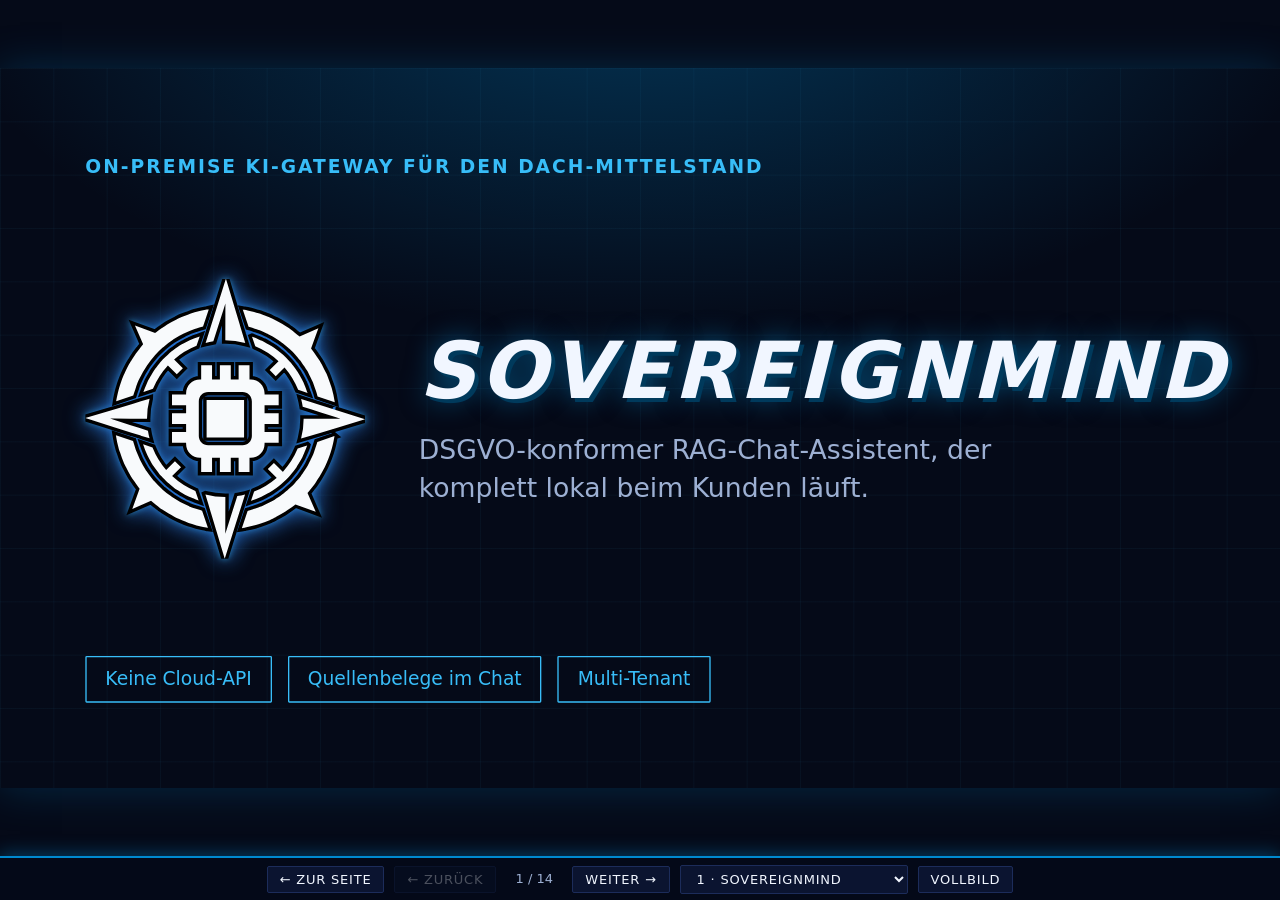
==== praesentation/index.html @ 95791b29 "Präsentation mit Navigationsleiste hinzugefügt und Link auf der Startseite ergänzt Co-Authored-By: C" ====
<!doctype html>
<html lang="de">
<head>
<meta charset="utf-8">
<meta name="viewport" content="width=device-width, initial-scale=1">
<title>SovereignMind – Präsentation</title>
<meta name="description" content="Kurzvorstellung von SovereignMind: Problem, Lösung, Architektur, Funktionen, Tech-Stack und Geschäftsmodell.">
<link rel="icon" href="../assets/logo.svg" type="image/svg+xml">
<link rel="stylesheet" href="site.css">
</head>
<body>
<main id="stage">

<!-- 1 Titel -->
<section class="slide cover" data-title="SovereignMind">
  <p class="eyebrow">On-Premise KI-Gateway für den DACH-Mittelstand</p>
  <div class="cover-main">
    <img src="../assets/logo-outline.svg" alt="SovereignMind Logo">
    <div>
      <h1>SovereignMind</h1>
      <p class="lead">DSGVO-konformer RAG-Chat-Assistent, der komplett lokal beim Kunden läuft.</p>
    </div>
  </div>
  <div class="pills"><span class="pill">Keine Cloud-API</span><span class="pill">Quellenbelege im Chat</span><span class="pill">Multi-Tenant</span></div>
</section>

<!-- 2 Problem -->
<section class="slide" data-title="Ausgangslage">
  <div class="head"><p class="eyebrow">Ausgangslage</p><h2>Sensible Dokumente gehören nicht in die US-Cloud</h2></div>
  <p class="lead">Verträge, Handbücher, Personalakten: Firmen dürfen sie nicht an OpenAI oder Google geben. Ohne Alternative nutzen Mitarbeiter heimlich private ChatGPT-Accounts.</p>
  <div class="row">
    <div class="card"><h3>Kanzleien</h3><p>Mandantenakten unterliegen dem Berufsgeheimnis.</p></div>
    <div class="card"><h3>Personal</h3><p>Bewerber- und Mitarbeiterdaten sind besonders sensibel.</p></div>
    <div class="card"><h3>Gesundheit</h3><p>Patientendaten unterliegen strengen Schutzpflichten.</p></div>
    <div class="card"><h3>Industrie</h3><p>Fertigungspläne und Betriebsgeheimnisse dürfen nicht abfließen.</p></div>
  </div>
</section>

<!-- 3 Lösung -->
<section class="slide statement" data-title="Die Lösung">
  <p class="eyebrow">Die Lösung</p>
  <h2>Kein Dokument, keine Anfrage verlässt das lokale Netz.</h2>
  <p class="sub">Schlüsselfertig, selbst gehostet, auf der Hardware des Kunden.</p>
</section>

<!-- 4 Architektur -->
<section class="slide" data-title="Architektur" style="gap:28px">
  <div class="head"><p class="eyebrow">Architektur</p><h2>Ein Gateway, fünf lokale Dienste</h2></div>
  <div class="stackcol">
    <div class="box"><h3>Next.js Frontend</h3><p>Chat-UI mit Streaming (HTTP/SSE)</p></div>
    <div class="arrow">↓</div>
    <div class="box hi"><h3>C# Backend (Gateway)</h3><p>Auth/RBAC, Lizenz, Tenants, RAG-Orchestrierung</p></div>
    <div class="arrow">↓</div>
  </div>
  <div class="row">
    <div class="card tight"><h3>Inferenz</h3><p>Ollama, nativ auf dem Host</p></div>
    <div class="card tight"><h3>Qdrant</h3><p>Vektorsuche</p></div>
    <div class="card tight"><h3>Ingestion</h3><p>Docling (Python)</p></div>
    <div class="card tight"><h3>Voice</h3><p>faster-whisper, Piper, XTTS-v2</p></div>
    <div class="card tight"><h3>PostgreSQL</h3><p>Tenants, Nutzer, Dokumente, Lizenz</p></div>
  </div>
</section>

<!-- 5 Datenflüsse -->
<section class="slide alt" data-title="Datenflüsse">
  <div class="head"><p class="eyebrow">Datenflüsse</p><h2>Vom Dokument zur belegten Antwort</h2></div>
  <div class="row">
    <div class="card"><p class="num sm">1</p><h3 class="w">Ingestion</h3><p>Upload, Parsing mit Docling, Chunking, Embedding, Speichern in Qdrant. Duplikate erkennt ein Inhalts-Hash.</p></div>
    <div class="card"><p class="num sm">2</p><h3 class="w">Query</h3><p>Frage embedden, Qdrant-Suche, Prompt mit Treffern, Streaming-Antwort auf Deutsch mit klickbaren Quellenzitaten.</p></div>
    <div class="card"><p class="num sm">3</p><h3 class="w">Sprache</h3><p>Diktat per faster-whisper ins Eingabefeld, Antworten per Piper oder XTTS-v2 vorlesen.</p></div>
  </div>
</section>

<!-- 6 Funktionen -->
<section class="slide" data-title="Funktionen" style="gap:32px">
  <div class="head"><p class="eyebrow">Funktionen</p><h2>Mehr als ein Chatfenster</h2></div>
  <div class="row">
    <div class="card"><h3>Gesprächsverlauf</h3><p>Folgefragen werden vor der Suche zu eigenständigen Anfragen umformuliert.</p></div>
    <div class="card"><h3>Personas</h3><p>Assistenten mit Systemprompt, Kategorie-Filter und Connectors.</p></div>
    <div class="card"><h3>Prompt-Bibliothek</h3><p>Wiederverwendbare Vorlagen, direkt im Chat wählbar.</p></div>
  </div>
  <div class="row">
    <div class="card"><h3>Custom Connectors</h3><p>Das Modell ruft interne HTTP-Schnittstellen (DMS, ERP) selbst auf.</p></div>
    <div class="card"><h3>Chat-Uploads</h3><p>Dateien in einer Konversation durchsuchen, ohne sie dauerhaft abzulegen.</p></div>
    <div class="card"><h3>Sprache</h3><p>Diktat und Vorlesen, pro Tenant vom Admin freigeschaltet.</p></div>
  </div>
</section>

<!-- 7 Erweiterungen -->
<section class="slide alt" data-title="Erweiterungen">
  <div class="head"><p class="eyebrow">Erweiterungen</p><h2>Wissenspakete, Themes und Support</h2></div>
  <div class="row">
    <div class="card"><h3>Wissenspakete</h3><p>Vorverarbeitete Gesetze und Regelwerke als signierte Pakete. Der Admin installiert sie aus dem Katalog oder importiert eine Datei.</p></div>
    <div class="card"><h3>Themes</h3><p>Jeder Nutzer wählt Stil, Hell oder Dunkel und Akzentfarbe. Das Unternehmen kann eine Akzentfarbe vorgeben.</p></div>
    <div class="card"><h3>Support</h3><p>Nutzer schreiben dem Admin über ein Kontaktformular, der Admin sieht Posteingang und Diagnose.</p></div>
  </div>
</section>

<!-- 8 Betrieb -->
<section class="slide" data-title="Betrieb">
  <div class="head"><p class="eyebrow">Betrieb</p><h2>Verwaltung für Admins</h2></div>
  <div class="row">
    <div class="card"><h3>Multi-Tenant</h3><p>Eigenes Branding je Unternehmen, Rollen Admin und Member, Lizenz als signiertes Token.</p></div>
    <div class="card"><h3>Dokumente</h3><p>Kategorien und Verarbeitungsstatus pro Dokument, Sprung vom Fehler zum Log-Eintrag.</p></div>
    <div class="card"><h3>Hardware</h3><p>Dashboard für CPU, RAM, GPU und Temperatur; unter Windows mit Companion-Agent.</p></div>
    <div class="card"><h3>Statistik</h3><p>Anonyme Nutzungsdaten mit CSV-Export, Log-Ansicht mit Aufbewahrung.</p></div>
  </div>
</section>

<!-- 9 Tech-Stack -->
<section class="slide alt" data-title="Tech-Stack" style="gap:36px">
  <div class="head"><p class="eyebrow">Tech-Stack</p><h2>Bewährte Bausteine</h2></div>
  <table class="t">
    <tr><th>Layer</th><th>Wahl</th><th>Warum</th></tr>
    <tr><td>Frontend</td><td>Next.js / React</td><td>Chat-UI mit Streaming</td></tr>
    <tr><td>Backend</td><td>C# ASP.NET Core, MediatR</td><td>Gateway, Auth/RBAC, Multi-Tenant</td></tr>
    <tr><td>Persistenz</td><td>PostgreSQL (EF Core)</td><td>Zugangsdaten werden automatisch erzeugt</td></tr>
    <tr><td>Vektor-DB</td><td>Qdrant</td><td>Guter .NET-Client, REST/gRPC</td></tr>
    <tr><td>Parsing</td><td>Docling (Python)</td><td>Air-Gapped-fähig, Modelle vorgeladen</td></tr>
    <tr><td>Inferenz</td><td>Ollama (nativ)</td><td>Nutzt die GPU über den Host-Treiber</td></tr>
    <tr><td>Voice</td><td>faster-whisper, Piper / XTTS-v2</td><td>Diktat und Vorlesen lokal, Freigabe pro Tenant</td></tr>
    <tr><td>Lizenz</td><td>Signierte JWE-Tokens</td><td>Offline-Prüfung, kein Lizenzserver</td></tr>
    <tr><td>Deployment</td><td>Nativer Installer</td><td>Windows-Setup und Linux-.deb, kein Docker</td></tr>
  </table>
</section>

<!-- 10 Inferenz -->
<section class="slide" data-title="Inferenz">
  <div class="head"><p class="eyebrow">Inferenz</p><h2>Ollama läuft nativ auf dem Host</h2></div>
  <div class="row">
    <div class="card" style="gap:20px;padding:48px"><p class="tag">Warum nativ</p><h3 class="big">Direkt auf der GPU</h3>
      <ul><li>Kein Container, kein GPU-Passthrough</li><li>NVIDIA und AMD über den Host-Treiber</li><li>Ohne GPU läuft alles auf der CPU</li></ul></div>
    <div class="card" style="gap:20px;padding:48px"><p class="tag">Im Betrieb</p><h3 class="big">Modelle im Griff</h3>
      <ul><li>Der Installer liefert Ollama und die Modelle mit</li><li>Mehrere Modelle vorhalten, Live-Modellwechsel</li><li>Auswahl nach VRAM, Wechsel durch den Admin</li></ul></div>
  </div>
</section>

<!-- 11 Modelle -->
<section class="slide alt" data-title="Modelle">
  <div class="head"><p class="eyebrow">Modelle</p><h2>Die Modellwahl richtet sich nach dem VRAM</h2></div>
  <div class="row">
    <div class="card" style="gap:12px"><p class="num">14B</p><h3 class="w">Qwen2.5-Instruct</h3><p>Bei ausreichend VRAM, Q4_K_M, gutes Deutsch.</p></div>
    <div class="card" style="gap:12px"><p class="num">7B</p><h3 class="w">Qwen2.5-Instruct</h3><p>Bei wenig VRAM, gleiche Quantisierung.</p></div>
    <div class="card" style="gap:12px"><p class="num">bge-m3</p><h3 class="w">Embeddings</h3><p>Multilingual, eigener Tokenizer fürs Chunking.</p></div>
  </div>
  <p class="lead" style="font-size:32px">Der Katalog liegt in <b style="color:var(--accent-hi)">models.json</b>. Neue Modelle kommen ohne Image-Rebuild dazu, der Admin lädt sie im Tab „Lokale Modelle“.</p>
</section>

<!-- 12 Qualität -->
<section class="slide" data-title="Qualität">
  <div class="head"><p class="eyebrow">Qualität</p><h2>Prüfung bei jedem Push</h2></div>
  <div class="row">
    <div class="card"><h3>Quality Gate</h3><p>Bei Pull Request und Push auf main laufen Backend-Tests mit Coverage-Gate, beide Frontends und die Python-Worker.</p></div>
    <div class="card"><h3>E2E-Tests</h3><p>Playwright-Tests gegen den vollständigen Stack, lokal ausgeführt.</p></div>
    <div class="card"><h3>Releases</h3><p>Windows-Setup und Linux-.deb entstehen per Workflow als Release-Assets. Es werden keine Docker-Images veröffentlicht.</p></div>
  </div>
</section>

<!-- 13 Geschäftsmodell -->
<section class="slide alt" data-title="Geschäftsmodell">
  <div class="head"><p class="eyebrow">Geschäftsmodell</p><h2>Als Produkt für KMUs mit Datenschutzauflagen</h2></div>
  <div class="row">
    <div class="card"><h3>Einrichtung</h3><p>Einmalige Gebühr für Installation und Anbindung beim Kunden.</p></div>
    <div class="card"><h3>Wartung</h3><p>Monatlicher Wartungsvertrag, gesteuert über die Laufzeit der Lizenz.</p></div>
    <div class="card"><h3>Installer</h3><p>Nativer Installer für Windows und Linux, ohne Docker. Aktivierung offline per E-Mail und Token.</p></div>
  </div>
</section>

<!-- 14 Abschluss -->
<section class="slide statement split" data-title="Zusammenfassung">
  <p class="eyebrow">Zusammenfassung</p>
  <div class="stmt-body">
    <h2>Datenhoheit als Produkt</h2>
    <ul><li>RAG-Chat mit Quellenbelegen, komplett lokal</li><li>Multi-Tenant, Rollen, Offline-Lizenz, Admin-Bereich</li><li>Funktional umgesetzt, nativer Installer für Windows und Linux</li></ul>
  </div>
  <div class="end-foot"><span>SovereignMind · On-Premise KI-Gateway für den DACH-Mittelstand</span><img src="../assets/logo.svg" alt=""></div>
</section>

</main>
<nav class="ctl" aria-label="Foliensteuerung">
  <a id="exit" href="../index.html">← Zur Seite</a>
  <button id="prev" type="button">← Zurück</button>
  <span id="status" aria-live="polite"></span>
  <button id="next" type="button">Weiter →</button>
  <select id="picker" aria-label="Folie wählen"></select>
  <button id="full" type="button">Vollbild</button>
</nav>
<script src="site.js"></script>
</body>
</html>
---- praesentation/site.css ----
:root {
  --bg: #050a18;
  --surface: #0b1430;
  --text: #f1f6ff;
  --muted: #9db0d3;
  --border: #1c2c5a;
  --accent: #0089cf;
  --accent-hi: #38bdf8;
  --cut: 20px;
  --display: Bahnschrift, "Arial Narrow Bold", "Segoe UI", system-ui, sans-serif;
}
* { box-sizing: border-box; }
html, body { height: 100%; }
body {
  margin: 0; overflow: hidden; background: var(--bg); color: var(--text);
  font: 16px/1.5 system-ui, -apple-system, "Segoe UI", Roboto, sans-serif;
}

/* Bühne: feste Fläche 1920x1080, per JS skaliert */
#stage {
  position: absolute; left: 50%; top: calc(50% - 22px); width: 1920px; height: 1080px;
  transform: translate(-50%, -50%) scale(var(--scale, 1));
  background:
    radial-gradient(1500px 800px at 50% -160px, rgba(0,137,207,.35), transparent 70%),
    linear-gradient(rgba(56,189,248,.045) 1px, transparent 1px) 0 0 / 100% 80px,
    linear-gradient(90deg, rgba(56,189,248,.045) 1px, transparent 1px) 0 0 / 80px 100%,
    var(--bg);
  box-shadow: 0 0 60px rgba(0,137,207,.25);
}
.slide {
  position: absolute; inset: 0; display: none; overflow: hidden;
  padding: 128px 128px 160px; flex-direction: column; gap: 48px;
}
.slide.active { display: flex; }
.slide.alt { background: rgba(11,20,48,.88); }
.slide.statement { background: linear-gradient(160deg, #19a6ee, var(--accent) 45%, #006aa6); justify-content: center; padding-bottom: 128px; }
.slide.cover { justify-content: space-between; padding-bottom: 128px; }

h1, h2, h3, .num {
  font-family: var(--display); text-transform: uppercase; letter-spacing: .06em;
  font-weight: 800; font-style: italic; margin: 0;
}
h2 { font-size: 72px; line-height: 1.05; text-shadow: 4px 4px 0 #003a5c; }
h3 { font-size: 40px; line-height: 1.1; color: var(--accent-hi); }
p { margin: 0; }
.eyebrow { font-size: 28px; font-weight: 600; letter-spacing: 3px; text-transform: uppercase; color: var(--accent-hi); }
.head { display: flex; flex-direction: column; gap: 20px; }
.lead { font-size: 36px; line-height: 1.4; color: var(--muted); max-width: 1500px; }

/* Karten wie auf der Webseite: abgeschrägte Ecke, blaue Oberkante */
.row { display: flex; gap: 32px; }
.card {
  flex: 1; display: flex; flex-direction: column; gap: 16px; padding: 40px;
  background: linear-gradient(160deg, #0f1c42, var(--surface));
  border: 1px solid var(--border); border-top: 4px solid var(--accent);
  clip-path: polygon(0 0, calc(100% - var(--cut)) 0, 100% var(--cut), 100% 100%, var(--cut) 100%, 0 calc(100% - var(--cut)));
}
.card p { font-size: 28px; line-height: 1.4; color: var(--muted); }
.card ul { margin: 0; padding-left: 28px; font-size: 28px; line-height: 1.5; color: var(--muted); }
.card.tight { padding: 24px; gap: 8px; }
.card.tight h3 { font-size: 36px; }
.card.tight p { font-size: 26px; line-height: 1.3; }
.card .tag { font-size: 28px; font-weight: 600; color: var(--accent-hi); }
.card h3.big { font-size: 52px; color: var(--text); }
.num { font-size: 120px; line-height: 1; color: var(--accent-hi); text-shadow: 0 0 24px rgba(56,189,248,.5); }
.num.sm { font-size: 96px; }
.card h3.w { color: var(--text); }

/* Architektur */
.stackcol { display: flex; flex-direction: column; align-items: center; gap: 12px; }
.box { width: 900px; display: flex; flex-direction: column; align-items: center; padding: 20px 40px; background: var(--surface); border: 2px solid var(--accent-hi); box-shadow: 0 0 24px rgba(0,137,207,.35); }
.box.hi { background: var(--accent); }
.box h3 { color: #fff; }
.box p { font-size: 28px; color: #e6f4fc; }
.arrow { font-size: 44px; line-height: 1; color: var(--accent-hi); }

/* Tabelle */
.t { width: 100%; border-collapse: collapse; font-size: 28px; }
.t th { text-align: left; font-family: var(--display); text-transform: uppercase; letter-spacing: .06em; color: var(--accent-hi); border-bottom: 2px solid var(--accent); padding: 8px 14px; }
.t td { padding: 5px 14px; border-bottom: 1px solid var(--border); }
.t td:first-child { color: var(--accent-hi); }
.t td:last-child { color: var(--muted); }
.t th:nth-child(1) { width: 16%; } .t th:nth-child(2) { width: 34%; }

/* Titel- und Abschlussfolie */
.pills { display: flex; gap: 24px; }
.pill { padding: 12px 28px; font-size: 28px; color: var(--accent-hi); border: 2px solid var(--accent-hi); border-radius: 2px; }
.cover-main { display: flex; align-items: center; gap: 80px; }
.cover-main img { width: 420px; height: 420px; filter: drop-shadow(0 0 16px rgba(37,99,235,.6)) drop-shadow(0 0 5px rgba(56,189,248,.7)); }
.cover h1 { font-size: 118px; line-height: 1; text-shadow: 6px 6px 0 #003a5c, 0 0 40px rgba(0,137,207,.6); }
.cover .lead { width: 960px; font-size: 40px; margin-top: 32px; }
.statement h2 { font-size: 130px; line-height: 1.02; max-width: 1500px; text-shadow: 6px 6px 0 #004a75; }
.statement .eyebrow, .statement .sub { color: #e6f4fc; }
.statement .sub { font-size: 44px; line-height: 1.3; max-width: 1300px; }
.statement ul { margin: 0; padding-left: 52px; font-size: 44px; line-height: 1.5; max-width: 1500px; }
.statement .stmt-body { display: flex; flex-direction: column; gap: 48px; }
.statement .end-foot { display: flex; align-items: center; justify-content: space-between; font-size: 28px; color: #e6f4fc; }
.statement .end-foot img { width: 96px; height: 96px; }
.slide.statement.split { justify-content: space-between; }

/* Fuß: Seitentitel links, Logo und Nummer rechts */
.foot { position: absolute; left: 128px; right: 128px; bottom: 56px; height: 56px; display: flex; align-items: center; justify-content: space-between; font-size: 24px; color: var(--muted); }
.foot .r { display: flex; align-items: center; gap: 20px; }
.foot img { width: 56px; height: 56px; }

/* Navigation */
nav.ctl {
  position: fixed; bottom: 0; left: 0; width: 100%; height: 44px; display: flex; align-items: center; justify-content: center; gap: 10px;
  background: rgba(5,10,24,.96); border-top: 2px solid var(--accent); box-shadow: 0 -2px 18px rgba(0,137,207,.4); z-index: 5;
}
nav.ctl button, nav.ctl select, nav.ctl a {
  font: 13px var(--display); text-transform: uppercase; letter-spacing: .06em; color: var(--text); background: var(--surface);
  border: 1px solid var(--border); border-radius: 2px; padding: 5px 12px; cursor: pointer; text-decoration: none;
}
nav.ctl button:hover:not(:disabled), nav.ctl a:hover { border-color: var(--accent-hi); color: var(--accent-hi); }
nav.ctl button:focus-visible, nav.ctl select:focus-visible, nav.ctl a:focus-visible { outline: 3px solid var(--accent); outline-offset: 2px; }
nav.ctl button:disabled { opacity: .3; cursor: default; }
nav.ctl select { max-width: 320px; }
#status { font-size: 13px; color: var(--muted); min-width: 56px; text-align: center; }
@media (max-width: 700px) { #picker, #exit { display: none; } }

/* Übersicht (?overview) */
body.overview { overflow: auto; height: auto; }
body.overview #stage { position: static; transform: none; width: auto; height: auto; display: grid; grid-template-columns: repeat(2, 960px); gap: 16px; padding: 16px; background: #02050f; box-shadow: none; }
body.overview .slide { position: relative; display: flex; inset: auto; width: 1920px; height: 1080px; transform: scale(.5); transform-origin: top left; margin: 0 -960px -540px 0; }
body.overview nav.ctl { display: none; }

@media print {
  body { overflow: visible; height: auto; }
  #stage { position: static; transform: none; width: 1920px; height: auto; background: var(--bg); box-shadow: none; }
  .slide { position: relative; display: flex; width: 1920px; height: 1080px; break-after: page; }
  nav.ctl { display: none; }
  @page { size: 1920px 1080px; margin: 0; }
}
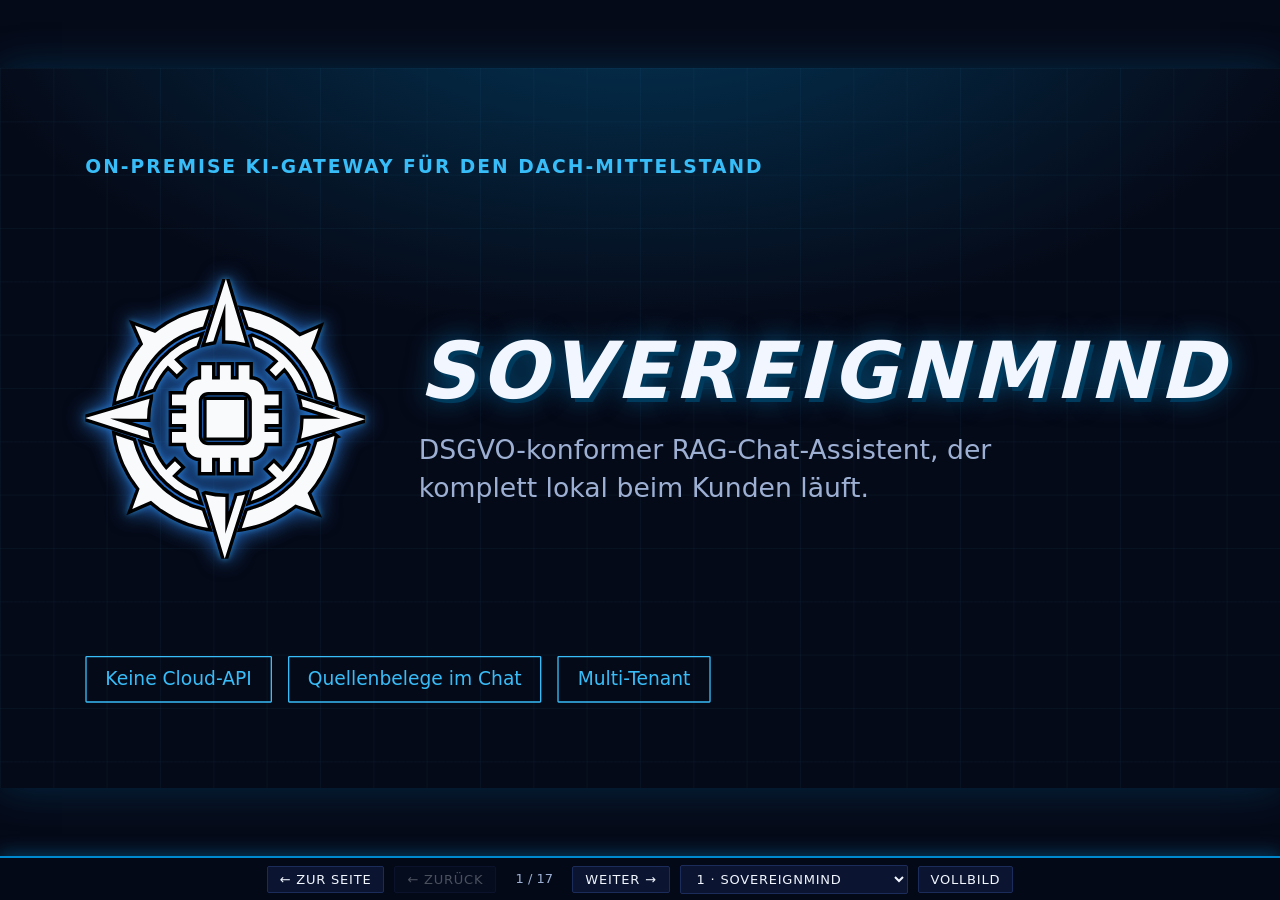
==== commit 4d62267f: "Website: Demo, Avatare und Stimmenproben ergänzt, Screenshots aktualisiert Co-Authored-By: Claude So" ====
--- a/praesentation/index.html
+++ b/praesentation/index.html
@@ -56,7 +56,7 @@
     <div class="card tight"><h3>Inferenz</h3><p>Ollama, nativ auf dem Host</p></div>
     <div class="card tight"><h3>Qdrant</h3><p>Vektorsuche</p></div>
     <div class="card tight"><h3>Ingestion</h3><p>Docling (Python)</p></div>
-    <div class="card tight"><h3>Voice</h3><p>faster-whisper, Piper, XTTS-v2</p></div>
+    <div class="card tight"><h3>Voice</h3><p>faster-whisper, Piper, Qwen3-TTS</p></div>
     <div class="card tight"><h3>PostgreSQL</h3><p>Tenants, Nutzer, Dokumente, Lizenz</p></div>
   </div>
 </section>
@@ -67,7 +67,7 @@
   <div class="row">
     <div class="card"><p class="num sm">1</p><h3 class="w">Ingestion</h3><p>Upload, Parsing mit Docling, Chunking, Embedding, Speichern in Qdrant. Duplikate erkennt ein Inhalts-Hash.</p></div>
     <div class="card"><p class="num sm">2</p><h3 class="w">Query</h3><p>Frage embedden, Qdrant-Suche, Prompt mit Treffern, Streaming-Antwort auf Deutsch mit klickbaren Quellenzitaten.</p></div>
-    <div class="card"><p class="num sm">3</p><h3 class="w">Sprache</h3><p>Diktat per faster-whisper ins Eingabefeld, Antworten per Piper oder XTTS-v2 vorlesen.</p></div>
+    <div class="card"><p class="num sm">3</p><h3 class="w">Sprache</h3><p>Diktat per faster-whisper ins Eingabefeld, Antworten per Piper oder Qwen3-TTS vorlesen.</p></div>
   </div>
 </section>
 
@@ -76,21 +76,54 @@
   <div class="head"><p class="eyebrow">Funktionen</p><h2>Mehr als ein Chatfenster</h2></div>
   <div class="row">
     <div class="card"><h3>Gesprächsverlauf</h3><p>Folgefragen werden vor der Suche zu eigenständigen Anfragen umformuliert.</p></div>
-    <div class="card"><h3>Personas</h3><p>Assistenten mit Systemprompt, Kategorie-Filter und Connectors.</p></div>
+    <div class="card"><h3>Assistenten</h3><p>Rolle, Persönlichkeit, Avatar, Stimme, Kategorie-Filter und Schnittstellen pro Assistent.</p></div>
     <div class="card"><h3>Prompt-Bibliothek</h3><p>Wiederverwendbare Vorlagen, direkt im Chat wählbar.</p></div>
   </div>
   <div class="row">
-    <div class="card"><h3>Custom Connectors</h3><p>Das Modell ruft interne HTTP-Schnittstellen (DMS, ERP) selbst auf.</p></div>
+    <div class="card"><h3>Schnittstellen</h3><p>Das Modell ruft interne HTTP-Systeme und Anbieter-APIs selbst auf.</p></div>
     <div class="card"><h3>Chat-Uploads</h3><p>Dateien in einer Konversation durchsuchen, ohne sie dauerhaft abzulegen.</p></div>
-    <div class="card"><h3>Sprache</h3><p>Diktat und Vorlesen, pro Tenant vom Admin freigeschaltet.</p></div>
-  </div>
-</section>
-
-<!-- 7 Erweiterungen -->
+    <div class="card"><h3>Sprache</h3><p>Diktat und Vorlesen mit mehreren Stimmen, pro Tenant freigeschaltet.</p></div>
+  </div>
+</section>
+
+<!-- 7 Assistenten -->
+<section class="slide alt" data-title="Assistenten">
+  <div class="head"><p class="eyebrow">Assistenten</p><h2>Jeder Assistent mit Rolle, Charakter und Gesicht</h2></div>
+  <div class="row">
+    <div class="card"><h3>Rolle</h3><p>Die Fachanweisung, z. B. „Vertragsprüfer“. Ein Assistent hat höchstens eine Rolle.</p></div>
+    <div class="card"><h3>Persönlichkeit</h3><p>Ton und Charakter, Anzeigename und Zusatzanweisung. Mitgeliefert: Clara, Jonas, Sam, Robin.</p></div>
+    <div class="card"><h3>Avatar</h3><p>20 Vorlagen oder eigenes Bild, im Chat mit Hinweis „KI-Assistent“.</p></div>
+    <div class="card"><h3>Wissen &amp; Werkzeuge</h3><p>Kategorien als Wissensbasis, Schnittstellen als Werkzeuge, eigene Stimme.</p></div>
+  </div>
+</section>
+
+<!-- 8 Schnittstellen -->
+<section class="slide" data-title="Schnittstellen">
+  <div class="head"><p class="eyebrow">Schnittstellen</p><h2>Anbindung per API, vom Modell selbst aufgerufen</h2></div>
+  <div class="row">
+    <div class="card" style="gap:20px;padding:48px"><p class="tag">Anbieter-Vorlagen</p><h3 class="big">Fertig konfiguriert</h3>
+      <ul><li>HubSpot, Zendesk, Stripe, Notion, Jira Cloud</li><li>Hero (Handwerkersoftware)</li><li>Microsoft 365 mit OAuth2</li><li>Alle nur lesend</li></ul></div>
+    <div class="card" style="gap:20px;padding:48px"><p class="tag">Eigene Systeme</p><h3 class="big">DMS, ERP, Fachdatenbanken</h3>
+      <ul><li>Generische Gerüste für Suche, Termine, Tickets</li><li>Aufrufe als aufklappbare Karte im Chat</li><li>Secrets verschlüsselt, Ziel-Hosts per Allowlist</li></ul></div>
+  </div>
+</section>
+
+<!-- 9 Stimmen -->
+<section class="slide alt" data-title="Stimmen">
+  <div class="head"><p class="eyebrow">Stimmen</p><h2>Vorlesen und Diktat, komplett lokal</h2></div>
+  <div class="row">
+    <div class="card"><p class="num sm">3</p><h3 class="w">Stimmen</h3><p>Ramona (Standard), Karlsson und Thorsten. Neue Stimmen sind kleine Artefakte von ca. 45 KB.</p></div>
+    <div class="card"><p class="num sm">GPU</p><h3 class="w">Qwen3-TTS</h3><p>Mit GPU natürliche Stimmen, ohne GPU liest Piper auf der CPU vor.</p></div>
+    <div class="card"><h3>Pro Assistent</h3><p>Der Admin weist jedem Assistenten eine Stimme zu. Mitglieder wählen Standard, Assistent oder eigene Stimme.</p></div>
+    <div class="card"><h3>Diktat</h3><p>faster-whisper schreibt die Sprache direkt ins Eingabefeld.</p></div>
+  </div>
+</section>
+
+<!-- Erweiterungen -->
 <section class="slide alt" data-title="Erweiterungen">
   <div class="head"><p class="eyebrow">Erweiterungen</p><h2>Wissenspakete, Themes und Support</h2></div>
   <div class="row">
-    <div class="card"><h3>Wissenspakete</h3><p>Vorverarbeitete Gesetze und Regelwerke als signierte Pakete. Der Admin installiert sie aus dem Katalog oder importiert eine Datei.</p></div>
+    <div class="card"><h3>Wissenspakete</h3><p>Vorverarbeitete Gesetze und Regelwerke als Pakete. Der Admin installiert sie aus dem Katalog oder importiert eine Datei.</p></div>
     <div class="card"><h3>Themes</h3><p>Jeder Nutzer wählt Stil, Hell oder Dunkel und Akzentfarbe. Das Unternehmen kann eine Akzentfarbe vorgeben.</p></div>
     <div class="card"><h3>Support</h3><p>Nutzer schreiben dem Admin über ein Kontaktformular, der Admin sieht Posteingang und Diagnose.</p></div>
   </div>
@@ -118,7 +151,7 @@
     <tr><td>Vektor-DB</td><td>Qdrant</td><td>Guter .NET-Client, REST/gRPC</td></tr>
     <tr><td>Parsing</td><td>Docling (Python)</td><td>Air-Gapped-fähig, Modelle vorgeladen</td></tr>
     <tr><td>Inferenz</td><td>Ollama (nativ)</td><td>Nutzt die GPU über den Host-Treiber</td></tr>
-    <tr><td>Voice</td><td>faster-whisper, Piper / XTTS-v2</td><td>Diktat und Vorlesen lokal, Freigabe pro Tenant</td></tr>
+    <tr><td>Voice</td><td>faster-whisper, Piper / Qwen3-TTS</td><td>Diktat und Vorlesen lokal, Freigabe pro Tenant</td></tr>
     <tr><td>Lizenz</td><td>Signierte JWE-Tokens</td><td>Offline-Prüfung, kein Lizenzserver</td></tr>
     <tr><td>Deployment</td><td>Nativer Installer</td><td>Windows-Setup und Linux-.deb, kein Docker</td></tr>
   </table>
@@ -171,7 +204,7 @@
   <p class="eyebrow">Zusammenfassung</p>
   <div class="stmt-body">
     <h2>Datenhoheit als Produkt</h2>
-    <ul><li>RAG-Chat mit Quellenbelegen, komplett lokal</li><li>Multi-Tenant, Rollen, Offline-Lizenz, Admin-Bereich</li><li>Funktional umgesetzt, nativer Installer für Windows und Linux</li></ul>
+    <ul><li>RAG-Chat mit Quellenbelegen, komplett lokal</li><li>Konfigurierbare Assistenten mit Avatar und Stimme, API-Anbindung</li><li>Multi-Tenant, Rollen, Offline-Lizenz, Admin-Bereich</li><li>Funktional umgesetzt, nativer Installer für Windows und Linux</li></ul>
   </div>
   <div class="end-foot"><span>SovereignMind · On-Premise KI-Gateway für den DACH-Mittelstand</span><img src="../assets/logo.svg" alt=""></div>
 </section>
